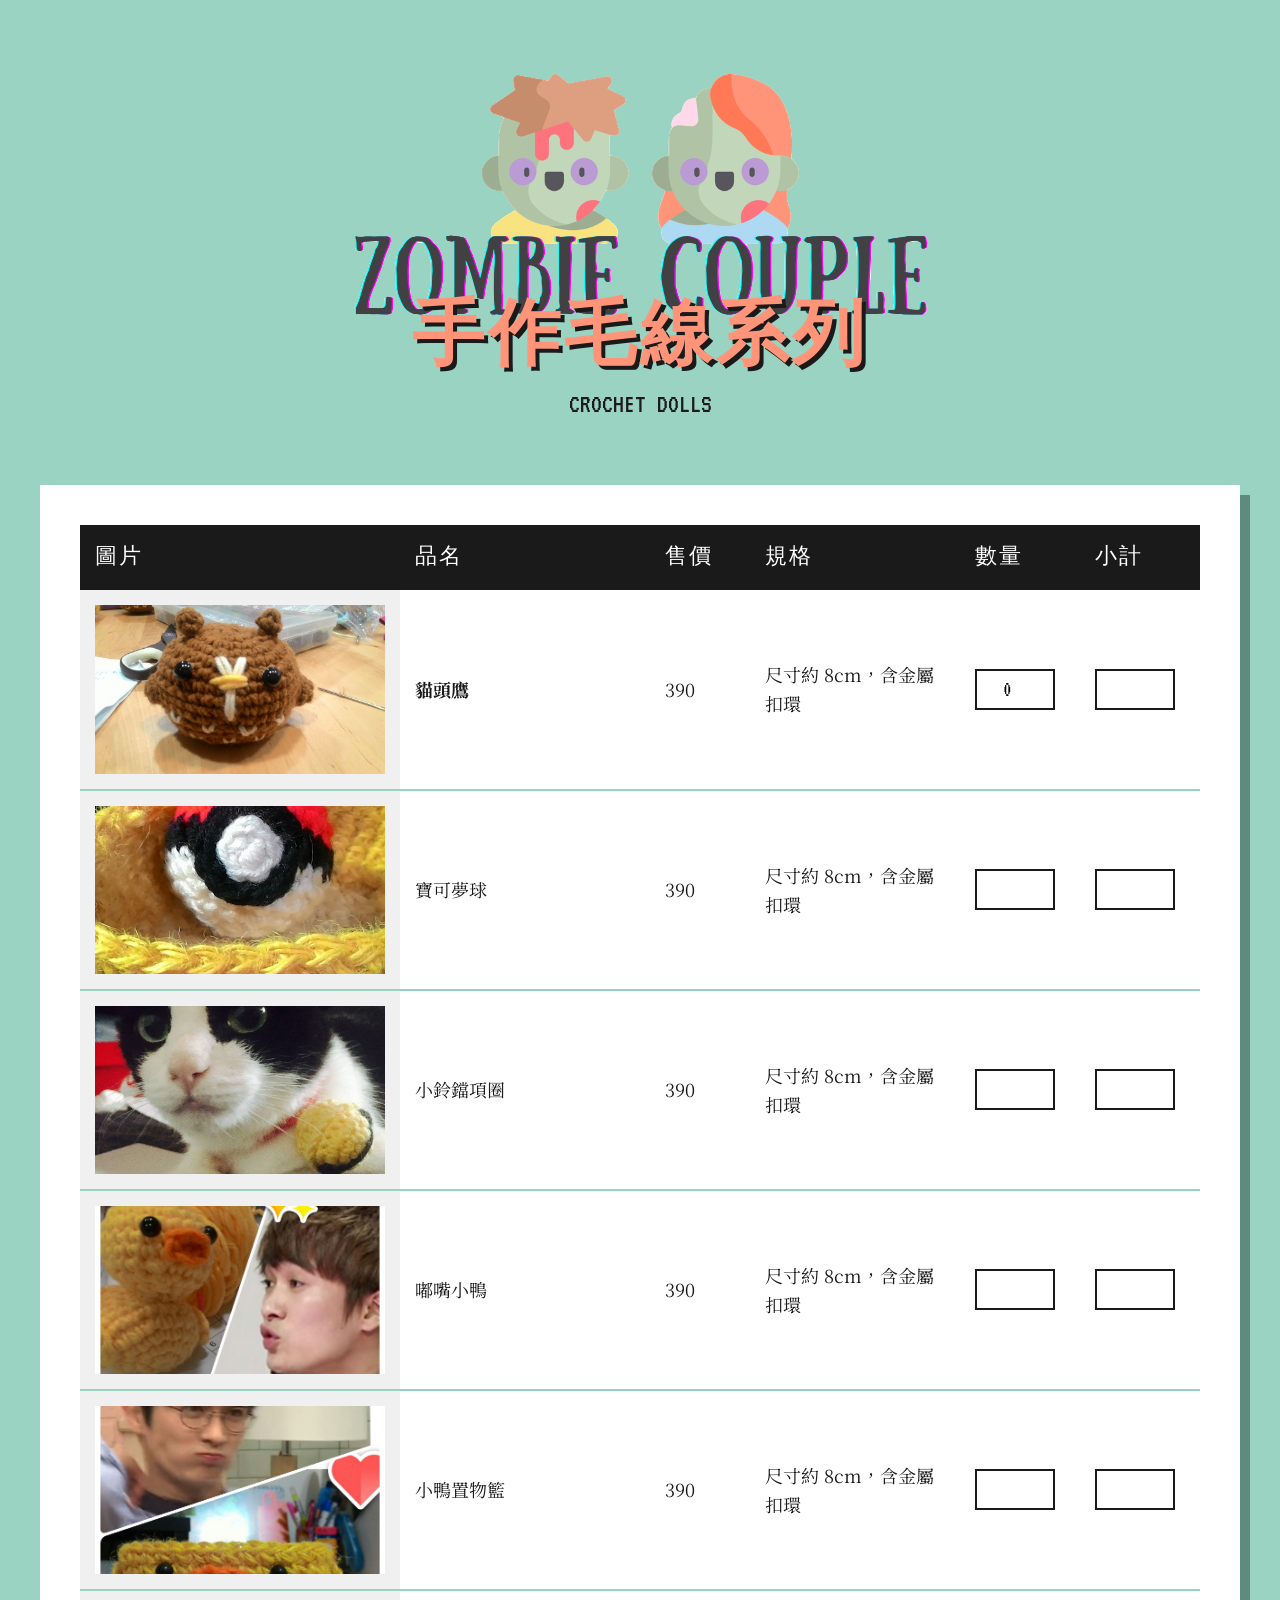
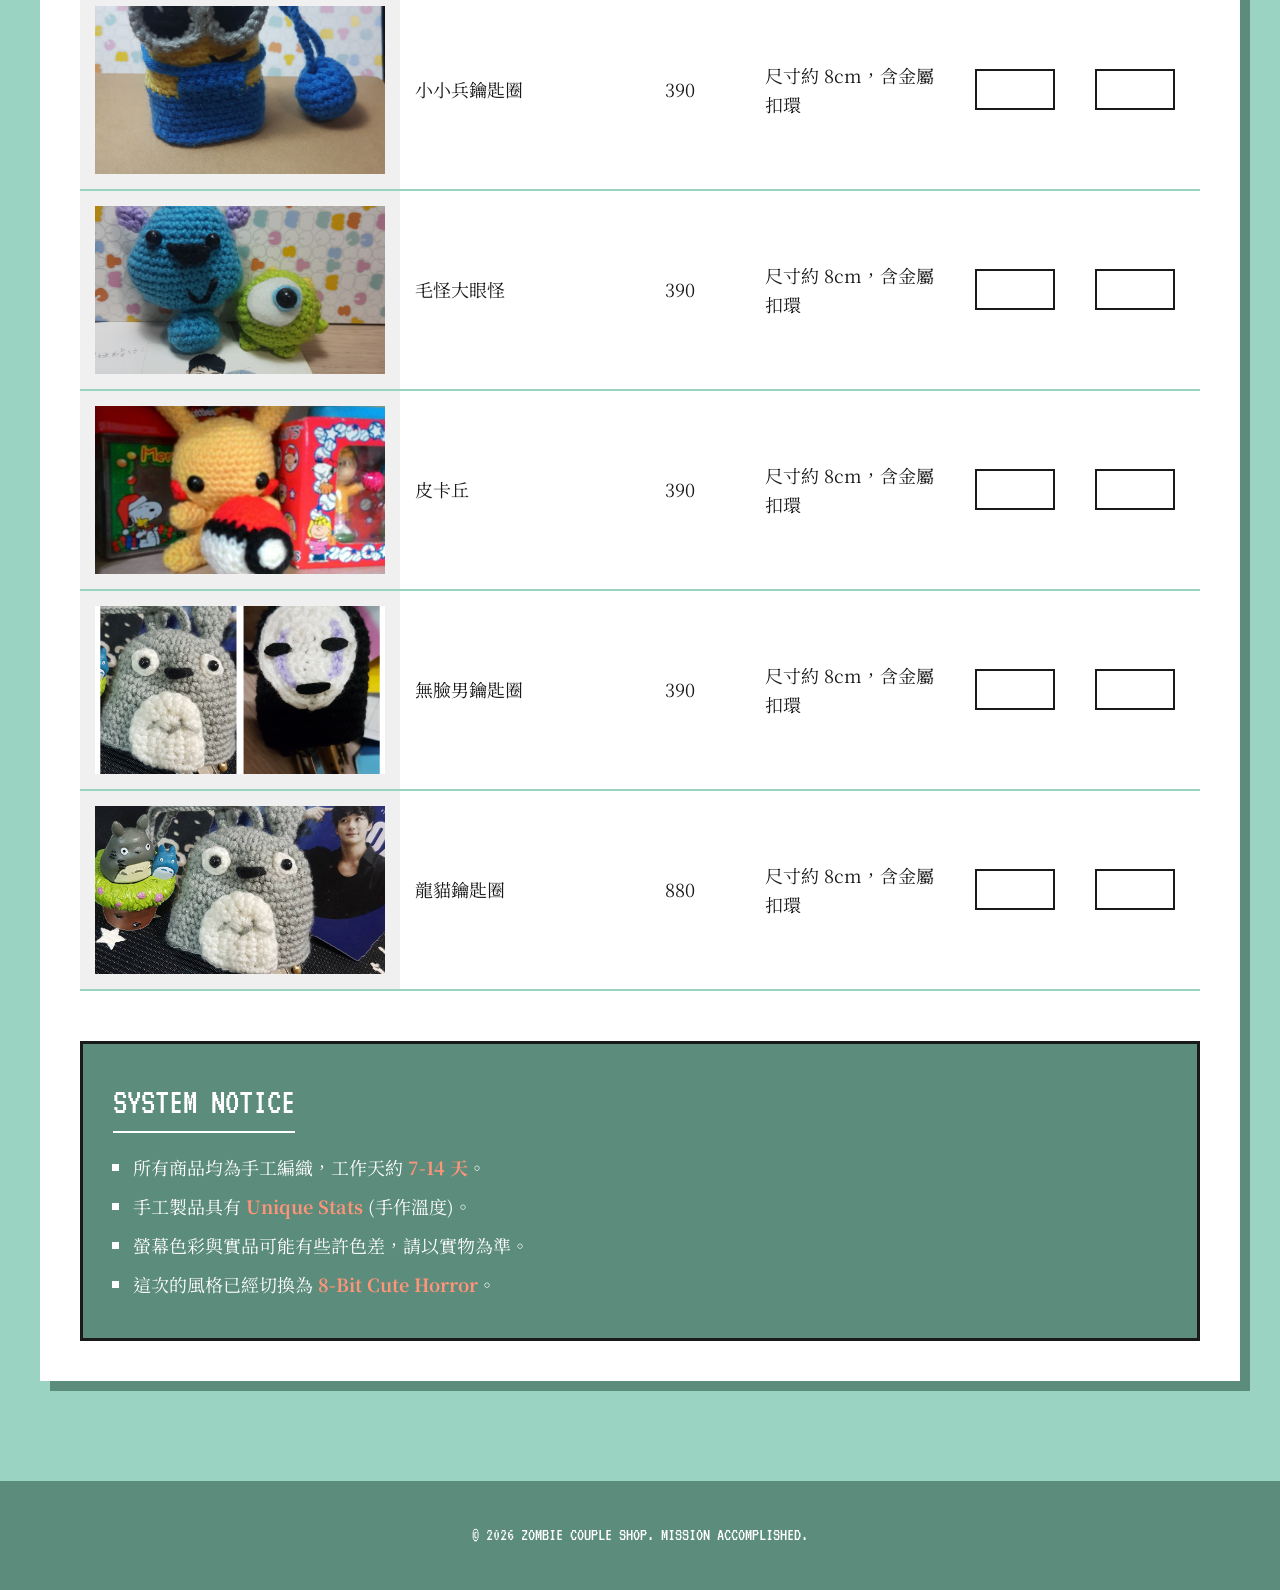
==== index copy.html @ 9ceda90d "feat:建立新專案" ====
<!DOCTYPE html>
<html lang="zh-Hant"> <!-- 修改語系為繁體中文 -->

<head>
    <meta charset="UTF-8">
    <meta name="viewport" content="width=device-width, initial-scale=1.0">
    <title>手作毛線系列 | ZombieCoupleShop</title>
    <link rel="stylesheet" href="main copy.css">
</head>

<body>
    <header class="shop-header">
        <div class="banner-area">
            <img src="./3.png" alt="ZombieCoupleShop 手作毛線系列橫幅" class="banner">
            <h1>手作毛線系列</h1>
            <p class="subtitle">CROCHET DOLLS</p>
        </div>
    </header>

    <main class="main-section">
        <section class="product-list">
            <table>
                <thead>
                    <tr>
                        <th class="title">圖片</th>
                        <th class="title">品名</th>
                        <th class="title">售價</th>
                        <th class="title">規格</th>
                        <th class="title">數量</th>
                        <th class="title">小計</th>
                    </tr>
                </thead>
                <tbody>
                    <tr>
                    <tr>
                        <td class="img"><img src="yarn/yarn001.jpg" alt="貓頭鷹"></td>
                        <td><strong>貓頭鷹</strong></td>
                        <td>390</td>
                        <td>尺寸約 8cm，含金屬扣環</td>
                        <td><input type="number" value="0"></td>
                        <td><input type="number" readonly></td>
                    </tr>
                    <tr>
                        <td class="img sc"><img src="yarn/yarn002.jpg"></td>
                        <td class="product-info">寶可夢球</td>
                        <td class="product-price">390</td>
                        <td class="subtotal">尺寸約 8cm，含金屬扣環</td>
                        <td class="subtotal"><input type="number"></td>
                        <td class="subtotal"><input type="number"></td>
                    </tr>
                    <tr>
                        <td class="img"><img src="yarn/yarn003.jpg"></td>
                        <td class="product-info">小鈴鐺項圈</td>
                        <td class="product-price">390</td>
                        <td class="subtotal">尺寸約 8cm，含金屬扣環</td>
                        <td class="subtotal"><input type="number"></td>
                        <td class="subtotal"><input type="number"></td>
                    </tr>
                    <tr>
                        <td class="img sc"><img src="yarn/yarn004.jpg"></td>
                        <td class="product-info">嘟嘴小鴨</td>
                        <td class="product-price">390</td>
                        <td class="subtotal">尺寸約 8cm，含金屬扣環</td>
                        <td class="subtotal"><input type="number"></td>
                        <td class="subtotal"><input type="number"></td>
                    </tr>
                    <tr>
                        <td class="img sc"><img src="yarn/yarn005.jpg"></td>
                        <td class="product-info">小鴨置物籃</td>
                        <td class="product-price">390</td>
                        <td class="subtotal">尺寸約 8cm，含金屬扣環</td>
                        <td class="subtotal"><input type="number"></td>
                        <td class="subtotal"><input type="number"></td>
                    </tr>
                    <tr>
                        <td class="img"><img src="yarn/yarn006.jpg"></td>
                        <td class="product-info">小小兵鑰匙圈</td>
                        <td class="product-price">390</td>
                        <td class="subtotal">尺寸約 8cm，含金屬扣環</td>
                        <td class="subtotal"><input type="number"></td>
                        <td class="subtotal"><input type="number"></td>
                    </tr>
                    <tr>
                        <td class="img"><img src="yarn/yarn007.jpg"></td>
                        <td class="product-info">毛怪大眼怪</td>
                        <td class="product-price">390</td>
                        <td class="subtotal">尺寸約 8cm，含金屬扣環</td>
                        <td class="subtotal"><input type="number"></td>
                        <td class="subtotal"><input type="number"></td>
                    </tr>
                    <tr>
                        <td class="img"><img src="yarn/yarn008.jpg"></td>
                        <td class="product-info">皮卡丘</td>
                        <td class="product-price">390</td>
                        <td class="subtotal">尺寸約 8cm，含金屬扣環</td>
                        <td class="subtotal"><input type="number"></td>
                        <td class="subtotal"><input type="number"></td>
                    </tr>
                    <tr>
                        <td class="img"><img src="yarn/yarn009.jpg"></td>
                        <td class="product-info">無臉男鑰匙圈</td>
                        <td class="product-price">390</td>
                        <td class="subtotal">尺寸約 8cm，含金屬扣環</td>
                        <td class="subtotal"><input type="number"></td>
                        <td class="subtotal"><input type="number"></td>
                    </tr>
                    <tr>
                        <td class="img"><img src="yarn/yarn010.jpg"></td>
                        <td class="product-info">龍貓鑰匙圈</td>
                        <td class="product-price">880</td>
                        <td class="subtotal">尺寸約 8cm，含金屬扣環</td>
                        <td class="subtotal"><input type="number"></td>
                        <td class="subtotal"><input type="number"></td>
                    </tr>
                </tbody>
            </table>
            <div class="notice-section">
                <div class="notice-title">SYSTEM NOTICE</div>
                <ul class="notice-list">
                    <li>所有商品均為手工編織，工作天約 <span class="highlight-text">7-14 天</span>。</li>
                    <li>手工製品具有 <span class="highlight-text">Unique Stats</span> (手作溫度)。</li>
                    <li>螢幕色彩與實品可能有些許色差，請以實物為準。</li>
                    <li>這次的風格已經切換為 <span class="highlight-text">8-Bit Cute Horror</span>。</li>
                </ul>
            </div>
        </section>
    </main>
    <footer>
        © 2026 ZOMBIE COUPLE SHOP. MISSION ACCOMPLISHED.
    </footer>
</body>

</html>
---- main copy.css ----
@import url('https://fonts.googleapis.com/css2?family=Noto+Serif+TC:wght@200..900&display=swap');
@import url('https://fonts.googleapis.com/css2?family=VT323&display=swap');

:root {
    --bg-light: #9bd3c2;
    /* 圖片上半部藍色 */
    --bg-dark: #5c8c7c;
    /* 圖片下半部灰藍色 */
    --text-white: #ffffff;
    --text-dark: #1a1a1a;
    --accent-orange: #FF9478;
    /* 萬聖節南瓜橘 */
    --border-width: 3px;
    font-size: 18px;
}

* {
    margin: 0;
    padding: 0;
    box-sizing: border-box;
}


body {
    font-family: 'Noto Serif TC', serif;
    background-color: var(--bg-light);
    color: var(--text-dark);
    line-height: 1.6;
}

/* 標頭：改為像素遊戲風格 */
.shop-header {
    /* background-color: var(--bg-light); */
    text-align: center;
    padding: 60px 20px;
    color: var(--accent-orange);
}

.banner-area {

    position: relative;
}

.shop-header h1 {
    font-family: 'VT323', monospace;
    font-size: 4rem;
    letter-spacing: 4px;
    text-shadow: 4px 4px 0px var(--text-dark);
    text-transform: uppercase;
    z-index: 1;
    position: absolute;
    left: 50%;
    /* 1. 先讓左邊界對齊中線 */
    transform: translateX(-50%);
    /* 2. 再把自己往左推回自身寬度的一半 */
    top: 60%;

}

.subtitle {
    font-family: 'VT323', monospace;
    font-size: 1.5rem;
    color: var(--text-dark);
}

.main-section {
    width: 95%;
    max-width: 1200px;
    margin: 0 auto 100px;
    background-color: var(--text-white);
    /* border: var(--border-width) solid var(--text-dark); */
    box-shadow: 10px 10px 0px var(--bg-dark);
    /* 增加硬陰影感 */
    padding: 40px;
}

/* 表格結構調整 */
table {
    width: 100%;
    border-collapse: collapse;
}

/* TH 寬度與防止換行處理 */
th {
    background-color: var(--text-dark);
    color: var(--text-white);
    padding: 15px;
    text-align: left;
    font-weight: normal;
    font-family: 'VT323', monospace;
    font-size: 1.2rem;
    letter-spacing: 2px;
    /* 防止換行最合適的方式 */
    white-space: nowrap;
}

/* 在 CSS 寫死 TH 寬度 */
th:nth-child(1) {
    width: 320px;
}

/* 圖片 */
th:nth-child(2) {
    width: 250px;
}

/* 品名 */
th:nth-child(3) {
    width: 100px;
}

/* 售價 */
th:nth-child(4) {
    width: auto;
}

/* 規格 */
th:nth-child(5) {
    width: 120px;
}

/* 數量 */
th:nth-child(6) {
    width: 120px;
}

/* 小計 */

td {
    padding: 15px;
    border-bottom: 2px solid var(--bg-light);
    vertical-align: middle;
}

/* 圖片容器：模擬 Sprite 感 */
.img {
    width: 300px;
    height: 200px;
    overflow: hidden;
    /* border: var(--border-width) solid var(--text-dark); */
    background-color: #f0f0f0;
}

.img img {
    width: 100%;
    height: 100%;
    object-fit: cover;
    display: block;
}

/* Input 樣式：像遊戲選單 */
input[type="number"] {
    width: 80px;
    padding: 8px;
    border: 2px solid var(--text-dark);
    font-family: 'VT323', monospace;
    font-size: 1.2rem;
    text-align: center;
}

/* 購買須知區塊 */
.notice-section {
    margin-top: 50px;
    padding: 30px;
    background-color: var(--bg-dark);
    color: var(--text-white);
    border: var(--border-width) solid var(--text-dark);
}

.notice-title {
    font-family: 'VT323', monospace;
    font-size: 2rem;
    margin-bottom: 20px;
    border-bottom: 2px solid var(--text-white);
    display: inline-block;
}

.notice-list {
    list-style: square;
    padding-left: 20px;
}

.notice-list li {
    margin-bottom: 10px;
}

.highlight-text {
    color: var(--accent-orange);
    font-weight: bold;
}

footer {
    text-align: center;
    padding: 40px;
    font-family: 'VT323', monospace;
    background-color: var(--bg-dark);
    color: var(--text-white);
}
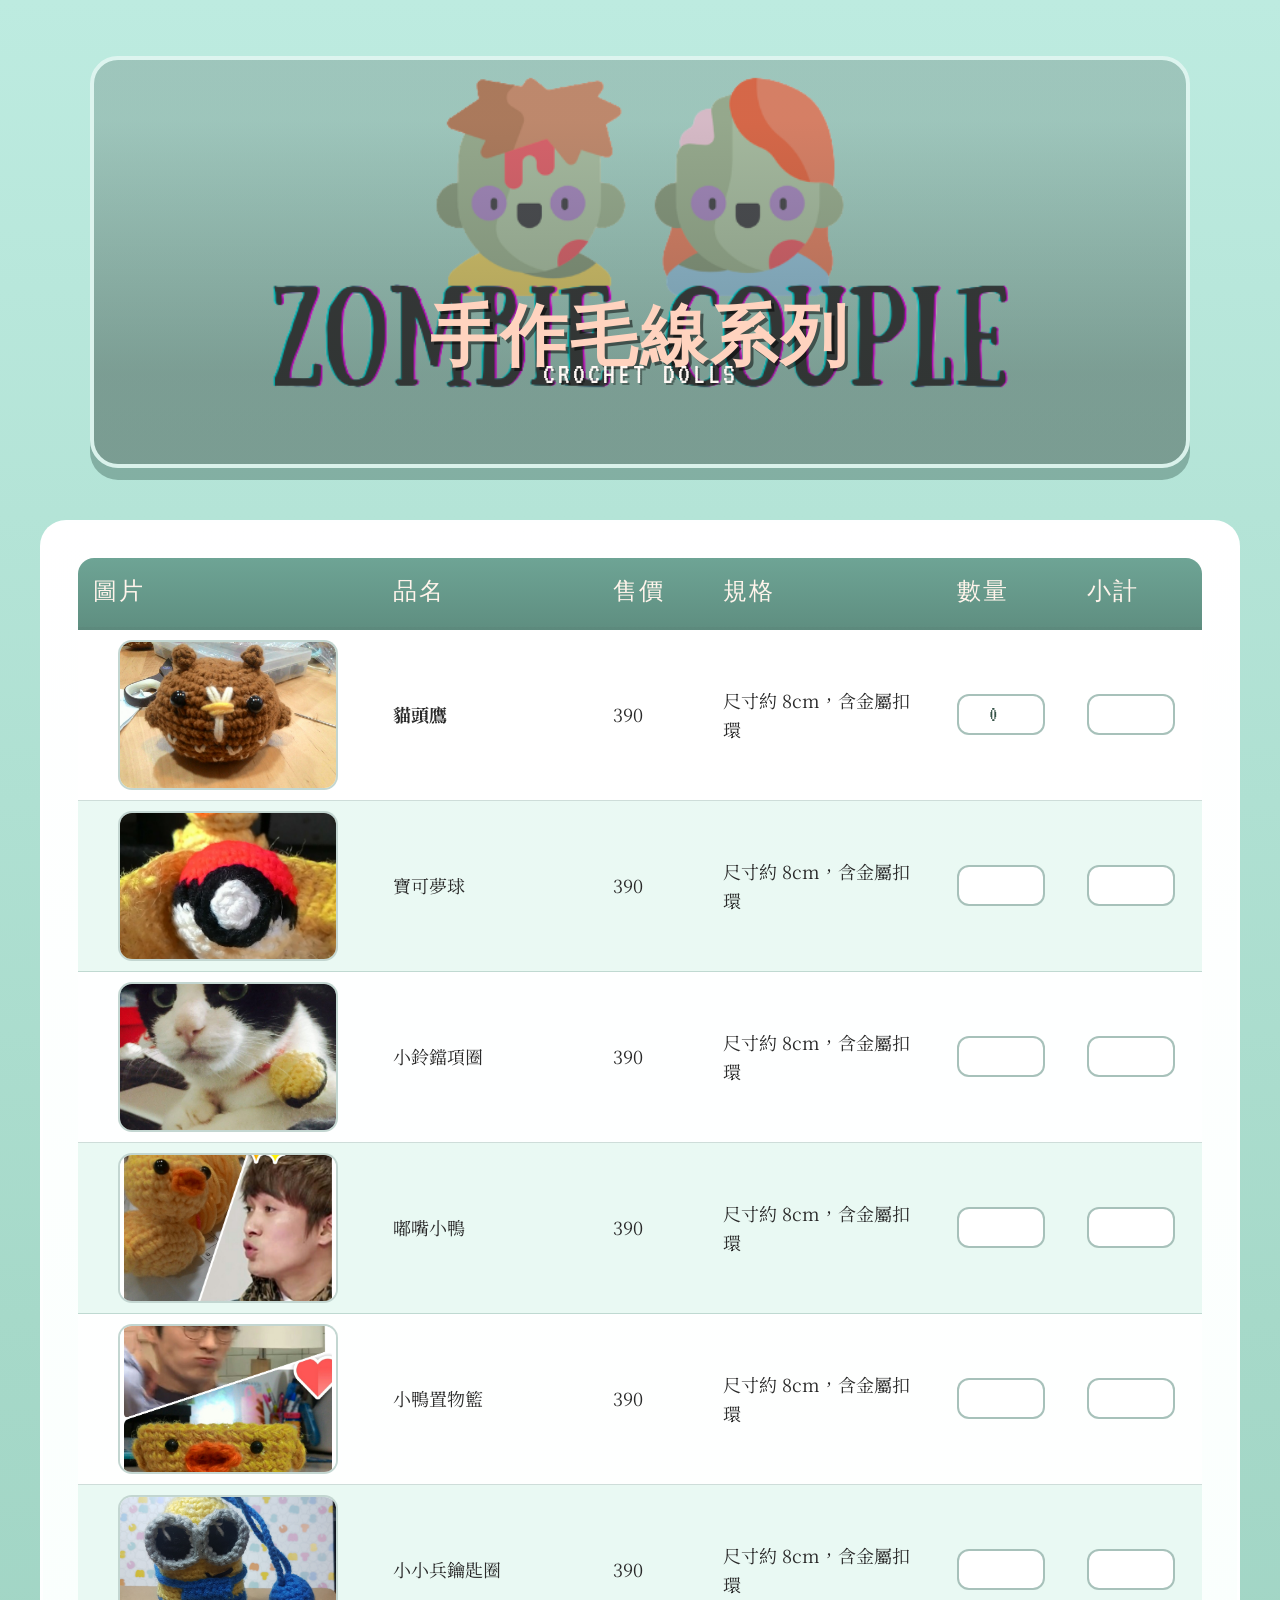
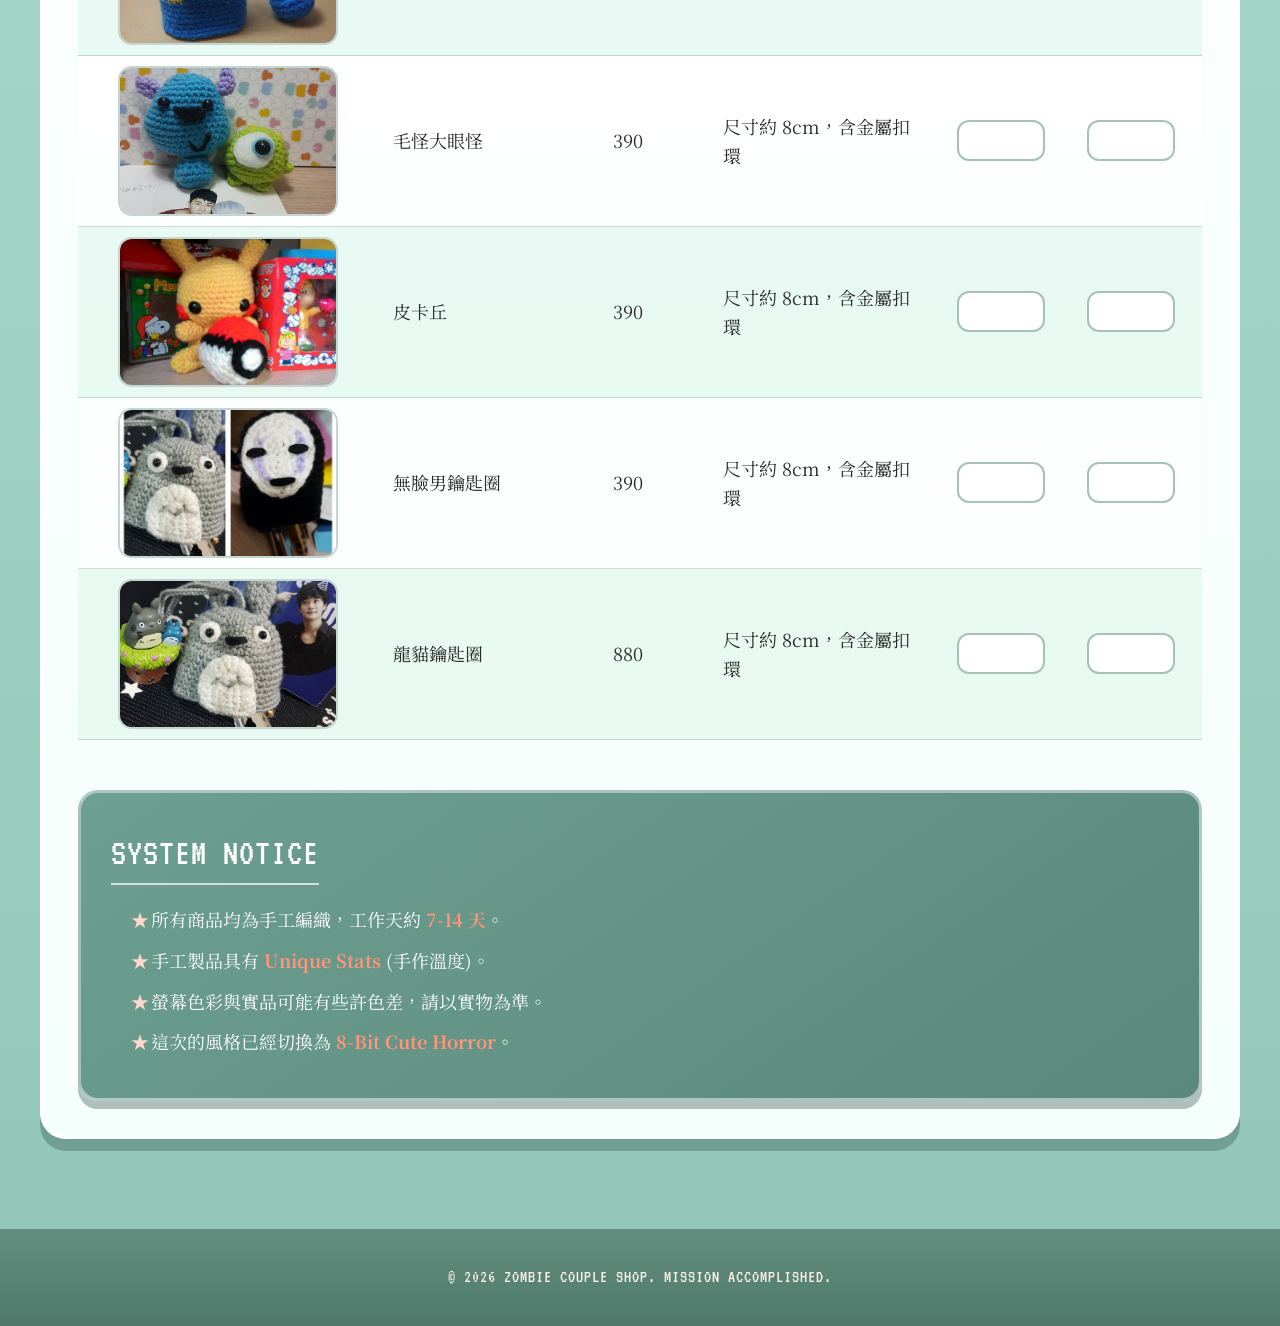
==== commit f51b8b38: "style: 調整圖片位置" ====
--- a/index copy.html
+++ b/index copy.html
@@ -32,7 +32,6 @@
                 </thead>
                 <tbody>
                     <tr>
-                    <tr>
                         <td class="img"><img src="yarn/yarn001.jpg" alt="貓頭鷹"></td>
                         <td><strong>貓頭鷹</strong></td>
                         <td>390</td>
@@ -41,7 +40,7 @@
                         <td><input type="number" readonly></td>
                     </tr>
                     <tr>
-                        <td class="img sc"><img src="yarn/yarn002.jpg"></td>
+                        <td class="img shift-down"><img src="yarn/yarn002.jpg"></td>
                         <td class="product-info">寶可夢球</td>
                         <td class="product-price">390</td>
                         <td class="subtotal">尺寸約 8cm，含金屬扣環</td>
@@ -49,7 +48,7 @@
                         <td class="subtotal"><input type="number"></td>
                     </tr>
                     <tr>
-                        <td class="img"><img src="yarn/yarn003.jpg"></td>
+                        <td class="img shift-up-left"><img src="yarn/yarn003.jpg"></td>
                         <td class="product-info">小鈴鐺項圈</td>
                         <td class="product-price">390</td>
                         <td class="subtotal">尺寸約 8cm，含金屬扣環</td>
@@ -57,7 +56,7 @@
                         <td class="subtotal"><input type="number"></td>
                     </tr>
                     <tr>
-                        <td class="img sc"><img src="yarn/yarn004.jpg"></td>
+                        <td class="img shift-up-right"><img src="yarn/yarn004.jpg"></td>
                         <td class="product-info">嘟嘴小鴨</td>
                         <td class="product-price">390</td>
                         <td class="subtotal">尺寸約 8cm，含金屬扣環</td>
@@ -65,7 +64,7 @@
                         <td class="subtotal"><input type="number"></td>
                     </tr>
                     <tr>
-                        <td class="img sc"><img src="yarn/yarn005.jpg"></td>
+                        <td class="img shift-up"><img src="yarn/yarn005.jpg"></td>
                         <td class="product-info">小鴨置物籃</td>
                         <td class="product-price">390</td>
                         <td class="subtotal">尺寸約 8cm，含金屬扣環</td>
@@ -73,7 +72,7 @@
                         <td class="subtotal"><input type="number"></td>
                     </tr>
                     <tr>
-                        <td class="img"><img src="yarn/yarn006.jpg"></td>
+                        <td class="img shift-down"><img src="yarn/yarn006.jpg"></td>
                         <td class="product-info">小小兵鑰匙圈</td>
                         <td class="product-price">390</td>
                         <td class="subtotal">尺寸約 8cm，含金屬扣環</td>
--- a/main copy.css
+++ b/main copy.css
@@ -2,15 +2,15 @@
 @import url('https://fonts.googleapis.com/css2?family=VT323&display=swap');
 
 :root {
-    --bg-light: #9bd3c2;
-    /* 圖片上半部藍色 */
-    --bg-dark: #5c8c7c;
-    /* 圖片下半部灰藍色 */
+    --bg-light: #a7dccd;
+    --bg-dark: #5f8f81;
+    --mint-soft: #dff6ee;
     --text-white: #ffffff;
-    --text-dark: #1a1a1a;
-    --accent-orange: #FF9478;
-    /* 萬聖節南瓜橘 */
-    --border-width: 3px;
+    --text-dark: #2a2a2a;
+    --accent-orange: #ff9478;
+    --accent-pink: #ffbfd2;
+    --card-shadow: 0 12px 0 rgba(70, 109, 98, 0.45);
+    --line-soft: rgba(95, 143, 129, 0.3);
     font-size: 18px;
 }
 
@@ -23,165 +23,242 @@
 
 body {
     font-family: 'Noto Serif TC', serif;
-    background-color: var(--bg-light);
+    background: linear-gradient(180deg, #bdebe0 0%, #a6d9c9 45%, #92c7b7 100%);
     color: var(--text-dark);
     line-height: 1.6;
-}
-
-/* 標頭：改為像素遊戲風格 */
+    min-height: 100vh;
+}
+
 .shop-header {
-    /* background-color: var(--bg-light); */
     text-align: center;
-    padding: 60px 20px;
+    padding: 56px 20px 28px;
     color: var(--accent-orange);
 }
 
 .banner-area {
-
     position: relative;
+    max-width: 1100px;
+    margin: 0 auto;
+    border-radius: 28px;
+    overflow: hidden;
+    border: 4px solid rgba(255, 255, 255, 0.5);
+    box-shadow: var(--card-shadow);
+}
+
+.banner {
+    width: 100%;
+    max-height: 430px;
+    object-fit: cover;
+    display: block;
+    filter: saturate(1.05) contrast(1.03);
+}
+
+.banner-area::after {
+    content: "";
+    position: absolute;
+    inset: 0;
+    background: linear-gradient(180deg, rgba(22, 32, 28, 0.18) 15%, rgba(27, 39, 33, 0.38) 78%);
 }
 
 .shop-header h1 {
     font-family: 'VT323', monospace;
-    font-size: 4rem;
-    letter-spacing: 4px;
-    text-shadow: 4px 4px 0px var(--text-dark);
+    font-size: clamp(2.3rem, 5.2vw, 4.3rem);
+    letter-spacing: 3px;
+    text-shadow: 3px 3px 0 rgba(0, 0, 0, 0.5);
     text-transform: uppercase;
-    z-index: 1;
+    z-index: 2;
     position: absolute;
     left: 50%;
-    /* 1. 先讓左邊界對齊中線 */
     transform: translateX(-50%);
-    /* 2. 再把自己往左推回自身寬度的一半 */
-    top: 60%;
-
+    top: 56%;
+    width: 88%;
+    color: #ffd3bf;
 }
 
 .subtitle {
     font-family: 'VT323', monospace;
-    font-size: 1.5rem;
-    color: var(--text-dark);
+    font-size: clamp(1.2rem, 2.3vw, 2rem);
+    color: #fff8f4;
+    letter-spacing: 3px;
+    position: absolute;
+    left: 50%;
+    top: 72%;
+    transform: translateX(-50%);
+    z-index: 2;
+    text-shadow: 2px 2px 0 rgba(0, 0, 0, 0.35);
 }
 
 .main-section {
     width: 95%;
     max-width: 1200px;
-    margin: 0 auto 100px;
-    background-color: var(--text-white);
-    /* border: var(--border-width) solid var(--text-dark); */
-    box-shadow: 10px 10px 0px var(--bg-dark);
-    /* 增加硬陰影感 */
-    padding: 40px;
-}
-
-/* 表格結構調整 */
+    margin: 24px auto 90px;
+    background: linear-gradient(180deg, #ffffff 0%, #f5fffb 100%);
+    border-radius: 26px;
+    border: 3px solid rgba(255, 255, 255, 0.9);
+    box-shadow: var(--card-shadow);
+    padding: clamp(18px, 2.7vw, 38px);
+}
+
 table {
     width: 100%;
-    border-collapse: collapse;
-}
-
-/* TH 寬度與防止換行處理 */
+    border-collapse: separate;
+    border-spacing: 0;
+}
+
 th {
-    background-color: var(--text-dark);
-    color: var(--text-white);
+    background: linear-gradient(180deg, #6ea495 0%, #5f8f81 100%);
+    color: #fff4eb;
     padding: 15px;
     text-align: left;
     font-weight: normal;
     font-family: 'VT323', monospace;
-    font-size: 1.2rem;
+    font-size: 1.35rem;
     letter-spacing: 2px;
-    /* 防止換行最合適的方式 */
     white-space: nowrap;
-}
-
-/* 在 CSS 寫死 TH 寬度 */
+    border-bottom: 3px solid rgba(43, 62, 55, 0.25);
+}
+
+thead th:first-child {
+    border-top-left-radius: 16px;
+}
+
+thead th:last-child {
+    border-top-right-radius: 16px;
+}
+
 th:nth-child(1) {
-    width: 320px;
-}
-
-/* 圖片 */
+    width: 300px;
+}
+
 th:nth-child(2) {
-    width: 250px;
-}
-
-/* 品名 */
+    width: 220px;
+}
+
 th:nth-child(3) {
-    width: 100px;
-}
-
-/* 售價 */
+    width: 110px;
+}
+
 th:nth-child(4) {
     width: auto;
 }
 
-/* 規格 */
 th:nth-child(5) {
-    width: 120px;
-}
-
-/* 數量 */
+    width: 130px;
+}
+
 th:nth-child(6) {
-    width: 120px;
-}
-
-/* 小計 */
+    width: 130px;
+}
 
 td {
     padding: 15px;
-    border-bottom: 2px solid var(--bg-light);
+    border-bottom: 1px solid var(--line-soft);
     vertical-align: middle;
-}
-
-/* 圖片容器：模擬 Sprite 感 */
-.img {
-    width: 300px;
-    height: 200px;
-    overflow: hidden;
-    /* border: var(--border-width) solid var(--text-dark); */
-    background-color: #f0f0f0;
-}
-
-.img img {
+    background-color: rgba(255, 255, 255, 0.78);
+}
+
+tbody tr:nth-child(even) td {
+    background-color: rgba(223, 246, 238, 0.62);
+}
+
+tbody tr:hover td {
+    background-color: rgba(255, 191, 210, 0.18);
+}
+
+td.img {
+    padding: 10px;
+}
+
+td.img img {
     width: 100%;
-    height: 100%;
+    max-width: 220px;
+    height: 150px;
     object-fit: cover;
+    object-position: center;
     display: block;
-}
-
-/* Input 樣式：像遊戲選單 */
+    margin: 0 auto;
+    border-radius: 14px;
+    border: 2px solid rgba(95, 143, 129, 0.35);
+    background-color: #f8fcfb;
+}
+
+/* 圖片位移規則：
+   1) class 名稱就是「你想讓圖片移動的方向」。
+   2) object-position 是取景點，所以數值要和移動方向反著設。
+      例：想讓圖片往下，就把取景點往上（y 變小）。
+   3) 微調技巧：
+      - x：往左移圖片 => 數值加大；往右移圖片 => 數值減小
+      - y：往上移圖片 => 數值加大；往下移圖片 => 數值減小 */
+td.img.shift-down img {
+    object-position: center 30%;
+}
+
+td.img.shift-up img {
+    object-position: center 70%;
+}
+
+td.img.shift-up-left img {
+    object-position: 68% 70%;
+}
+
+td.img.shift-up-right img {
+    object-position: 32% 70%;
+}
+
 input[type="number"] {
-    width: 80px;
-    padding: 8px;
-    border: 2px solid var(--text-dark);
+    width: 88px;
+    padding: 8px 10px;
+    border: 2px solid rgba(95, 143, 129, 0.55);
+    border-radius: 12px;
     font-family: 'VT323', monospace;
     font-size: 1.2rem;
     text-align: center;
-}
-
-/* 購買須知區塊 */
+    background-color: #ffffff;
+    color: #355247;
+    transition: all 0.2s ease;
+}
+
+input[type="number"]:focus {
+    outline: none;
+    border-color: var(--accent-orange);
+    box-shadow: 0 0 0 3px rgba(255, 148, 120, 0.25);
+}
+
 .notice-section {
     margin-top: 50px;
     padding: 30px;
-    background-color: var(--bg-dark);
+    background: linear-gradient(145deg, #6da091 0%, #5a887a 100%);
     color: var(--text-white);
-    border: var(--border-width) solid var(--text-dark);
+    border-radius: 20px;
+    border: 3px solid rgba(255, 255, 255, 0.45);
+    box-shadow: 0 8px 0 rgba(44, 73, 64, 0.35);
 }
 
 .notice-title {
     font-family: 'VT323', monospace;
-    font-size: 2rem;
+    font-size: 2.1rem;
     margin-bottom: 20px;
-    border-bottom: 2px solid var(--text-white);
+    border-bottom: 2px solid rgba(255, 255, 255, 0.7);
     display: inline-block;
+    letter-spacing: 1px;
 }
 
 .notice-list {
-    list-style: square;
+    list-style: none;
     padding-left: 20px;
 }
 
 .notice-list li {
-    margin-bottom: 10px;
+    margin-bottom: 12px;
+    position: relative;
+    padding-left: 20px;
+}
+
+.notice-list li::before {
+    content: "★";
+    position: absolute;
+    left: 0;
+    color: #ffd8ca;
 }
 
 .highlight-text {
@@ -191,8 +268,44 @@
 
 footer {
     text-align: center;
-    padding: 40px;
-    font-family: 'VT323', monospace;
-    background-color: var(--bg-dark);
-    color: var(--text-white);
+    padding: 34px 20px;
+    font-family: 'VT323', monospace;
+    background: linear-gradient(180deg, #638f80 0%, #4f786b 100%);
+    color: #fff0e6;
+    letter-spacing: 1px;
+}
+
+@media (max-width: 900px) {
+    .main-section {
+        overflow-x: auto;
+    }
+
+    table {
+        min-width: 920px;
+    }
+
+    .shop-header {
+        padding-top: 38px;
+    }
+}
+
+@media (max-width: 640px) {
+    .banner-area {
+        border-radius: 20px;
+    }
+
+    .shop-header h1 {
+        top: 53%;
+        letter-spacing: 2px;
+    }
+
+    .subtitle {
+        top: 70%;
+        letter-spacing: 2px;
+    }
+
+    .notice-section {
+        padding: 22px;
+        margin-top: 36px;
+    }
 }
